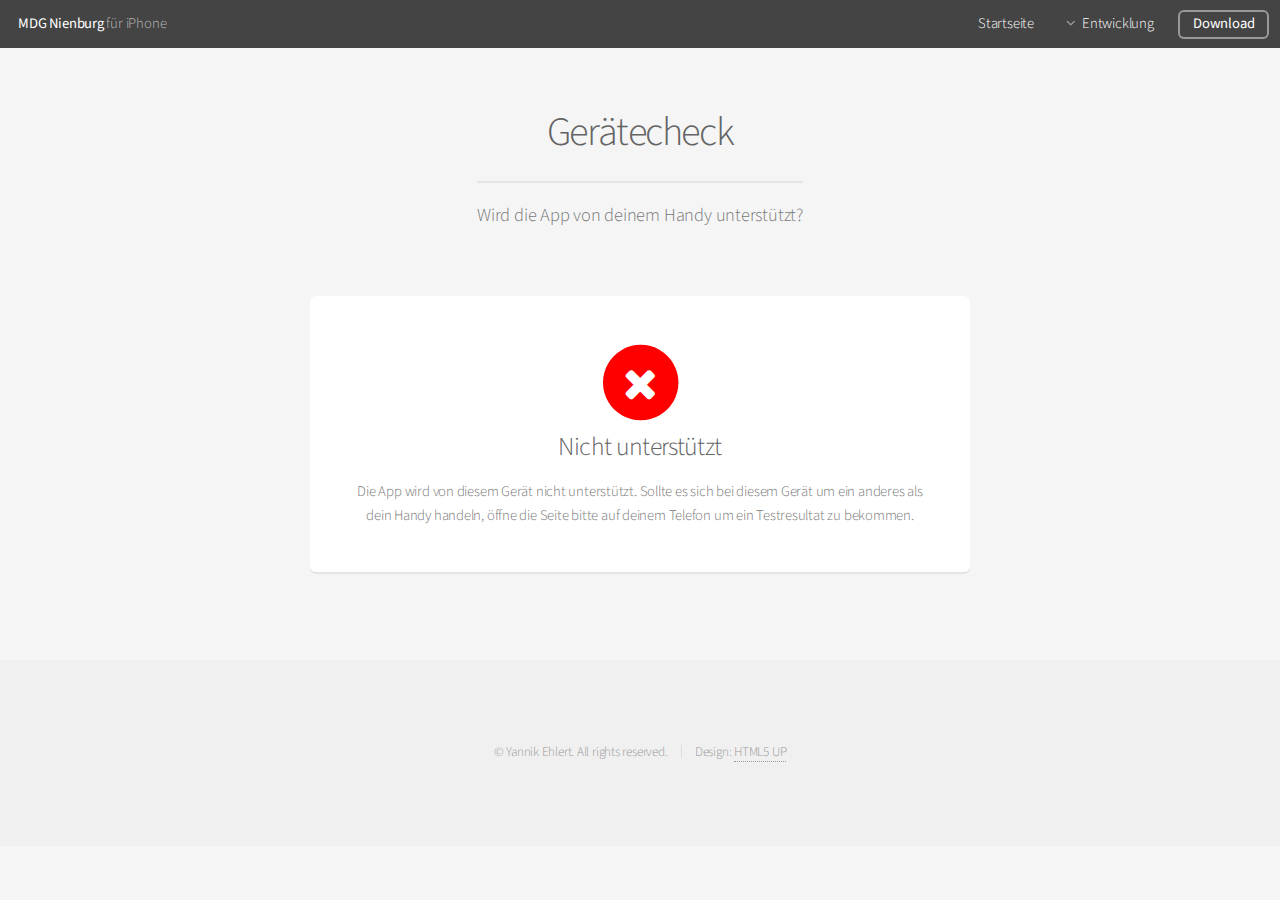
==== check.html @ c3c0ce02 "Some changes - Don't call the app MDG Nienburg for iOS but MDG Nienburg for iPhone - Layout fix on m" ====
<!DOCTYPE HTML>
<!--
	Alpha by HTML5 UP
	html5up.net | @n33co
	Free for personal and commercial use under the CCA 3.0 license (html5up.net/license)
-->
<html>
	<head>
		<title>Gerätecheck - MDG Nienburg iPhone App</title>
		<meta http-equiv="content-type" content="text/html; charset=utf-8" />
		<meta name="description" content="" />
		<meta name="keywords" content="" />
		<!--[if lte IE 8]><script src="css/ie/html5shiv.js"></script><![endif]-->
		<script src="js/jquery.min.js"></script>
		<script src="js/jquery.dropotron.min.js"></script>
		<script src="js/jquery.scrollgress.min.js"></script>
		<script src="js/skel.min.js"></script>
		<script src="js/skel-layers.min.js"></script>
		<script src="js/init.js"></script>
		<script>
		var agent = navigator.userAgent.toLowerCase();
		var validate = {
			Android: function() {
				return /android/i.test(agent);
			},
			iOS7: function() {
				return /(iphone|ipod|ipad).* os 7_/.test(agent);
			},
			iOS8: function() {
				return /(iphone|ipod|ipad).* os 8_/.test(agent);
			},
			iPhone4: function() {
				return window.screen.height == (960 / 2);
			},
			any: function() {
				return (validate.Android() || isMobile.BlackBerry() || validate.iOS() || isMobile.Windows());
			}
		};
		$(function () {
			$('#jsdisabled').hide();
			if (validate.iPhone4() && (validate.iOS7()||validate.iOS8())) {
				$('#iphone4').fadeIn();
			} else if (validate.iOS7()) {
				$('#ios7').fadeIn();
			} else if (validate.Android()) {
				$('#android').fadeIn();
			} else if (validate.iOS8()) {
				$('#supported').fadeIn();
			} else {
				$('#notsupported').fadeIn();
			}
		});
		</script>
		<noscript>
			<style>
			#result {
			    padding: 5px 10px;
			    display: inline-block;
			    -moz-border-radius: 100px;
			    -webkit-border-radius: 100px;
			    border-radius: 100px;
			    background-color: #000000;
			    -moz-box-shadow: 0px 0px 2px #888;
			    -webkit-box-shadow: 0px 0px 2px #888;
			    box-shadow: 0px 0px 2px #888;
			}
			</style>
			<link rel="stylesheet" href="css/skel.css" />
			<link rel="stylesheet" href="css/style.css" />
			<link rel="stylesheet" href="css/style-wide.css" />
		</noscript>
		<!--[if lte IE 8]><link rel="stylesheet" href="css/ie/v8.css" /><![endif]-->
	</head>
	<body>

		<!-- Header -->
			<header id="header">
				<h1><a href="javascript:void(0)">MDG Nienburg</a> für iPhone</h1>
				<nav id="nav">
					<ul>
						<li><a href="index.html">Startseite</a></li>
						<li>
							<a href="" class="icon fa-angle-down">Entwicklung</a>
							<ul>
								<li><a href="team.html">Team</a></li>
								<li><a href="check.html">Gerätecheck</a></li>
								<li><a href="contact.html">Funktionswunsch / Bugs</a></li>
							</ul>
						</li>
						<li><a href="download.html" class="button">Download</a></li>
					</ul>
				</nav>
			</header>

		<!-- Main -->
			<section id="main" class="container small">
				<header>
					<h2>Gerätecheck</h2>
					<p>Wird die App von deinem Handy unterstützt?</p>
				</header>
				<div class="box">
					<div align="center" id="supported" style="display:none;">
						<span class="fa-stack fa-lg fa-3x">
						  <i style="color:green" class="fa fa-circle fa-stack-2x"></i>
						  <i class="fa fa-check fa-stack-1x fa-inverse"></i>
						</span>
						<h3>Dein Gerät wird unterstützt!</h3>
						Einer Installation steht (fast) nichts mehr im Wege. Gucke bald mal wieder vorbei!
					</div>
					<div align="center" id="android" style="display:none;">
						<span class="fa-stack fa-lg fa-3x">
						  <i style="color:orange" class="fa fa-circle fa-stack-2x"></i>
						  <i class="fa fa-check fa-stack-1x fa-inverse"></i>
						</span>
						<h3>Du nutzt ein Android-Gerät</h3>
						Leider ist diese Version für dein Handy nicht verfügbar. Bitte erlaube uns aber, dich <a target="_blank" href="https://play.google.com/store/apps/details?id=de.t03rk3.mdgnienburgapp">auf diese Seite zu verweisen</a>.
					</div>
					<div align="center" id="iphone4" style="display:none;">
						<span class="fa-stack fa-lg fa-3x">
						  <i style="color:orange" class="fa fa-circle fa-stack-2x"></i>
						  <i class="fa fa-check fa-stack-1x fa-inverse"></i>
						</span>
						<h3>Dein Gerät wird eingeschränkt unterstützt</h3>
						Eventuell sind nicht alle Funktionen der App auf deinem Handy verfügbar.
					</div>
					<div align="center" id="ios7" style="display:none;">
						<span class="fa-stack fa-lg fa-3x">
						  <i style="color:orange" class="fa fa-circle fa-stack-2x"></i>
						  <i class="fa fa-check fa-stack-1x fa-inverse"></i>
						</span>
						<h3>Dein Gerät wird eingeschränkt unterstützt</h3>
						Hier und da ist die App wahrscheinlich nicht so stabil. Falls die Möglichkeit besteht, aktualisiere bitte die Software auf deinem Handy.<br><br> Weitere Informationen zu iOS 8 findest du <a target="_blank" href="http://www.apple.com/de/ios/">hier</a>.
					</div>
					<div align="center" id="jsdisabled">
						<span class="fa-stack fa-lg fa-3x">
						  <i style="color:orange" class="fa fa-circle fa-stack-2x"></i>
						  <i class="fa fa-question fa-stack-1x fa-inverse"></i>
						</span>
						<h3>JavaScript deaktiviert</h3>
						Auf deinem Gerät ist JavaScript deaktiviert, welches für diesen Test benötigt wird. Um den Test dennoch durchzuführen, aktiviere es bitte und lade die Seite neu.
					</div>
					<div align="center" id="notsupported" style="display:none;">
						<span class="fa-stack fa-lg fa-3x">
						  <i style="color:red" class="fa fa-circle fa-stack-2x"></i>
						  <i class="fa fa-close fa-stack-1x fa-inverse"></i>
						</span>
						<h3>Nicht unterstützt</h3>
						Die App wird von diesem Gerät nicht unterstützt. Sollte es sich bei diesem Gerät um ein anderes als dein Handy handeln, öffne die Seite bitte auf deinem Telefon um ein Testresultat zu bekommen.
					</div>
				</div>
			</section>
			
		<!-- Footer -->
			<footer id="footer">
				<!--ul class="icons">
					<li><a href="#" class="icon fa-twitter"><span class="label">Twitter</span></a></li>
					<li><a href="#" class="icon fa-facebook"><span class="label">Facebook</span></a></li>
					<li><a href="#" class="icon fa-github"><span class="label">Github</span></a></li>
				</ul-->
				<ul class="copyright">
					<li>&copy; Yannik Ehlert. All rights reserved.</li><li>Design: <a href="http://html5up.net">HTML5 UP</a></li>
				</ul>
			</footer>

	</body
---- css/skel.css ----
/* Resets (http://meyerweb.com/eric/tools/css/reset/ | v2.0 | 20110126 | License: none (public domain)) */

	html,body,div,span,applet,object,iframe,h1,h2,h3,h4,h5,h6,p,blockquote,pre,a,abbr,acronym,address,big,cite,code,del,dfn,em,img,ins,kbd,q,s,samp,small,strike,strong,sub,sup,tt,var,b,u,i,center,dl,dt,dd,ol,ul,li,fieldset,form,label,legend,table,caption,tbody,tfoot,thead,tr,th,td,article,aside,canvas,details,embed,figure,figcaption,footer,header,hgroup,menu,nav,output,ruby,section,summary,time,mark,audio,video{margin:0;padding:0;border:0;font-size:100%;font:inherit;vertical-align:baseline;}article,aside,details,figcaption,figure,footer,header,hgroup,menu,nav,section{display:block;}body{line-height:1;}ol,ul{list-style:none;}blockquote,q{quotes:none;}blockquote:before,blockquote:after,q:before,q:after{content:'';content:none;}table{border-collapse:collapse;border-spacing:0;}body{-webkit-text-size-adjust:none}

/* Box Model */

	*, *:before, *:after {
		-moz-box-sizing: border-box;
		-webkit-box-sizing: border-box;
		box-sizing: border-box;
	}

/* Container */

	body {
		/* min-width: (containers) */
		min-width: 60em;
	}

	.container {
		margin-left: auto;
		margin-right: auto;
		
		/* width: (containers) */
		width: 60em;
	}

	/* Modifiers */
	
		.container.small {
			/* width: (containers) * 0.75; */
			width: 45em;
		}

		.container.big {
			width: 100%;

			/* max-width: (containers) * 1.25; */
			max-width: 75em;

			/* min-width: (containers); */
			min-width: 60em;
		}

/* Grid */

	.\31 2u { width: 100% }
	.\31 1u { width: 91.6666666667% }
	.\31 0u { width: 83.3333333333% }
	.\39 u { width: 75% }
	.\38 u { width: 66.6666666667% }
	.\37 u { width: 58.3333333333% }
	.\36 u { width: 50% }
	.\35 u { width: 41.6666666667% }
	.\34 u { width: 33.3333333333% }
	.\33 u { width: 25% }
	.\32 u { width: 16.6666666667% }
	.\31 u { width: 8.3333333333% }
	.\-11u { margin-left: 91.6666666667% }
	.\-10u { margin-left: 83.3333333333% }
	.\-9u { margin-left: 75% }
	.\-8u { margin-left: 66.6666666667% }
	.\-7u { margin-left: 58.3333333333% }
	.\-6u { margin-left: 50% }
	.\-5u { margin-left: 41.6666666667% }
	.\-4u { margin-left: 33.3333333333% }
	.\-3u { margin-left: 25% }
	.\-2u { margin-left: 16.6666666667% }
	.\-1u { margin-left: 8.3333333333% }

	/* Rows */

		.row > * {
			float: left;
		}

		.row:after {
			content: '';
			display: block;
			clear: both;
			height: 0;
		}

		.row:first-child > * {
			padding-top: 0 !important;
		}

		/* Normal */

			.row > * {
				/* padding-left: (gutters.vertical) */
				padding-left: 2em;
			}

			.row + .row > * {
				/* padding: (gutters.horizontal) 0 0 (gutters.vertical) */
				padding: 0 0 0 2em;
			}

			.row {
				/* margin-left: -(gutters.vertical) */
				margin-left: -2em;
			}

			.row + .row.uniform > * {
				/* padding: (gutters.vertical) 0 0 (gutters.vertical) */
				padding: 0 0 0 2em;
			}

		/* Flush */

			.row.flush > * {
				padding-left: 0;
			}

			.row + .row.flush > * {
				padding: 0;
			}

			.row.flush {
				margin-left: 0;
			}

			.row + .row.uniform.flush > * {
				padding: 0;
			}

		/* Quarter */

			.row.quarter > * {
				/* padding-left: (gutters.vertical * 0.25) */
				padding-left: 0.5em;
			}

			.row + .row.quarter > * {
				/* padding: (gutters.horizontal * 0.25) 0 0 (gutters.vertical * 0.25) */
				padding: 0 0 0 0.5em;
			}

			.row.quarter {
				/* margin-left: -(gutters.vertical * 0.25) */
				margin-left: -0.5em;
			}

			.row + .row.uniform.quarter > * {
				/* padding: (gutters.vertical * 0.25) 0 0 (gutters.vertical * 0.25) */
				padding: 0 0 0 0.5em;
			}

		/* Half */

			.row.half > * {
				/* padding-left: (gutters.vertical * 0.5) */
				padding-left: 1em;
			}

			.row + .row.half > * {
				/* padding: (gutters.horizontal * 0.5) 0 0 (gutters.vertical * 0.5) */
				padding: 0 0 0 1em;
			}

			.row.half {
				/* margin-left: -(gutters.vertical * 0.5) */
				margin-left: -1em;
			}

			.row + .row.uniform.half > * {
				/* padding: (gutters.vertical * 0.5) 0 0 (gutters.vertical * 0.5) */
				padding: 0 0 0 1em;
			}

		/* One and (a) Half */

			.row.oneandhalf > * {
				/* padding-left: (gutters.vertical * 1.5) */
				padding-left: 3em;
			}

			.row + .row.oneandhalf > * {
				/* padding: (gutters.horizontal * 1.5) 0 0 (gutters.vertical * 1.5) */
				padding: 0 0 0 3em;
			}

			.row.oneandhalf {
				/* margin-left: -(gutters.vertical * 1.5) */
				margin-left: -3em;
			}

			.row + .row.uniform.oneandhalf > * {
				/* padding: (gutters.vertical * 1.5) 0 0 (gutters.vertical * 1.5) */
				padding: 0 0 0 3em;
			}

		/* Double */

			.row.double > * {
				/* padding-left: (gutters.vertical * 2) */
				padding-left: 4em;
			}

			.row + .row.double > * {
				/* padding: (gutters.horizontal * 2) 0 0 (gutters.vertical * 2) */
				padding: 0 0 0 4em;
			}

			.row.double {
				/* margin-left: -(gutters.vertical * 2) */
				margin-left: -4em;
			}

			.row + .row.uniform.double > * {
				/* padding: (gutters.vertical * 2) 0 0 (gutters.vertical * 2) */
				padding: 0 0 0 4em;
			}
---- css/style.css ----
@import url(font-awesome.min.css);
@import url("https://fonts.googleapis.com/css?family=Source+Sans+Pro:300,400,300italic,400italic");

/*
	Alpha by HTML5 UP
	html5up.net | @n33co
	Free for personal and commercial use under the CCA 3.0 license (html5up.net/license)
*/

/* Basic */

	body {
		background: #f5f5f5;
	}

	body, input, select, textarea {
		color: #777;
		font-family: "Source Sans Pro", sans-serif;
		font-size: 16pt;
		font-weight: 300;
		line-height: 1.65em;
		letter-spacing: -0.015em;
	}

	a {
		-moz-transition: color 0.2s ease-in-out, border-bottom-color 0.2s ease-in-out;
		-webkit-transition: color 0.2s ease-in-out, border-bottom-color 0.2s ease-in-out;
		-o-transition: color 0.2s ease-in-out, border-bottom-color 0.2s ease-in-out;
		-ms-transition: color 0.2s ease-in-out, border-bottom-color 0.2s ease-in-out;
		transition: color 0.2s ease-in-out, border-bottom-color 0.2s ease-in-out;
		border-bottom: dotted 1px;
		color: #e89980;
		text-decoration: none;
	}

		a:hover {
			border-bottom-color: transparent;
		}

	strong, b {
		color: #646464;
		font-weight: 400;
	}

	em, i {
		font-style: italic;
	}

	p {
		margin: 0 0 2em 0;
	}

	h1, h2, h3, h4, h5, h6 {
		color: #646464;
		font-weight: 300;
		line-height: 1em;
		margin: 0 0 0.5em 0;
	}

		h1 a, h2 a, h3 a, h4 a, h5 a, h6 a {
			color: inherit;
			text-decoration: none;
		}

	h2 {
		font-size: 2.25em;
		line-height: 1.5em;
		letter-spacing: -0.035em;
	}

	h3 {
		font-size: 1.75em;
		line-height: 1.5em;
		letter-spacing: -0.025em;
	}

	h4 {
		font-size: 1.1em;
		line-height: 1.5em;
		letter-spacing: 0;
	}

	h5 {
		font-size: 0.9em;
		line-height: 1.5em;
		letter-spacing: 0;
	}

	h6 {
		font-size: 0.7em;
		line-height: 1.5em;
		letter-spacing: 0;
	}

	sub {
		font-size: 0.8em;
		position: relative;
		top: 0.5em;
	}

	sup {
		font-size: 0.8em;
		position: relative;
		top: -0.5em;
	}

	hr {
		border: 0;
		border-bottom: solid 2px #e5e5e5;
		margin: 2em 0;
	}

		hr.major {
			margin: 3em 0;
		}

	blockquote {
		border-left: solid 4px #e5e5e5;
		font-style: italic;
		margin: 0 0 2em 0;
		padding: 0.5em 0 0.5em 2em;
	}

	pre {
		-webkit-overflow-scrolling: touch;
		background: #f8f8f8;
		border-radius: 6px;
		border: solid 1px #e5e5e5;
		font-family: monospace;
		font-size: 0.9em;
		line-height: 1.75em;
		margin: 0 0 2em 0;
		overflow-x: auto;
		padding: 1em 1.5em;
	}

	code {
		background: #f8f8f8;
		border-radius: 6px;
		border: solid 1px #e5e5e5;
		font-family: monospace;
		font-size: 0.9em;
		margin: 0 0.25em;
		padding: 0.25em 0.65em;
	}

	.align-left {
		text-align: left;
	}

	.align-center {
		text-align: center;
	}

	.align-right {
		text-align: right;
	}

/* Section/Article */

	section.special, article.special {
		text-align: center;
	}

	header p {
		color: #999;
		position: relative;
		margin: 0 0 1.5em 0;
		font-style: italic;
	}

	header h2 + p {
		font-size: 1.25em;
		margin-top: -1em;
		line-height: 1.5em;
	}

	header h3 + p {
		font-size: 1.1em;
		margin-top: -0.85em;
		line-height: 1.5em;
	}

	header h4 + p,
	header h5 + p,
	header h6 + p {
		font-size: 0.8em;
		margin-top: -0.5em;
		line-height: 1.5em;
	}

	header.major {
		padding: 1em 0;
		text-align: center;
	}

		header.major h2 {
			margin: 0;
		}

		header.major p {
			display: inline-block;
			border-top: solid 2px #e5e5e5;
			color: #777;
			margin: 1.5em 0 0 0;
			padding: 1.5em 0 0 0;
			font-style: normal;
		}

/* Form */

	form {
		margin: 0 0 2em 0;
	}

	label {
		color: #646464;
		display: block;
		font-size: 0.9em;
		font-weight: 300;
		margin: 0 0 1em 0;
	}

	input[type="text"],
	input[type="password"],
	input[type="email"],
	select,
	textarea {
		-moz-appearance: none;
		-webkit-appearance: none;
		-o-appearance: none;
		-ms-appearance: none;
		appearance: none;
		background: #f8f8f8;
		border-radius: 6px;
		border: solid 1px #e5e5e5;
		color: inherit;
		display: block;
		outline: 0;
		padding: 0 1em;
		text-decoration: none;
		width: 100%;
	}

		input[type="text"]:invalid,
		input[type="password"]:invalid,
		input[type="email"]:invalid,
		select:invalid,
		textarea:invalid {
			box-shadow: none;
		}

		input[type="text"]:focus,
		input[type="password"]:focus,
		input[type="email"]:focus,
		select:focus,
		textarea:focus {
			border-color: #e89980;
			box-shadow: 0 0 0 2px #e89980;
		}

	.select-wrapper {
		text-decoration: none;
		display: block;
		position: relative;
	}

		.select-wrapper:before {
			-moz-osx-font-smoothing: grayscale;
			-webkit-font-smoothing: antialiased;
			font-family: FontAwesome;
			font-style: normal;
			font-weight: normal;
			text-transform: none !important;
		}

		.select-wrapper:before {
			color: #e5e5e5;
			content: '\f078';
			display: block;
			height: 3em;
			line-height: 3em;
			pointer-events: none;
			position: absolute;
			right: 0;
			text-align: center;
			top: 0;
			width: 3em;
		}

		.select-wrapper select::-ms-expand {
			display: none;
		}

	input[type="text"],
	input[type="password"],
	input[type="email"],
	select {
		height: 3em;
	}

	textarea {
		padding: 0.75em 1em;
	}

	input[type="checkbox"],
	input[type="radio"] {
		-moz-appearance: none;
		-webkit-appearance: none;
		-o-appearance: none;
		-ms-appearance: none;
		appearance: none;
		display: block;
		float: left;
		margin-right: -2em;
		opacity: 0;
		width: 1em;
		z-index: -1;
	}

		input[type="checkbox"] + label,
		input[type="radio"] + label {
			text-decoration: none;
			color: #777;
			cursor: pointer;
			display: inline-block;
			font-size: 1em;
			font-weight: 300;
			padding-left: 2.55em;
			padding-right: 0.75em;
			position: relative;
		}

			input[type="checkbox"] + label:before,
			input[type="radio"] + label:before {
				-moz-osx-font-smoothing: grayscale;
				-webkit-font-smoothing: antialiased;
				font-family: FontAwesome;
				font-style: normal;
				font-weight: normal;
				text-transform: none !important;
			}

			input[type="checkbox"] + label:before,
			input[type="radio"] + label:before {
				background: #f8f8f8;
				border-radius: 6px;
				border: solid 1px #e5e5e5;
				content: '';
				display: inline-block;
				height: 1.8em;
				left: 0;
				line-height: 1.725em;
				position: absolute;
				text-align: center;
				top: 0;
				width: 1.8em;
			}

		input[type="checkbox"]:checked + label:before,
		input[type="radio"]:checked + label:before {
			background: #666;
			border-color: #666;
			color: #ffffff;
			content: '\f00c';
		}

		input[type="checkbox"]:focus + label:before,
		input[type="radio"]:focus + label:before {
			border-color: #e89980;
			box-shadow: 0 0 0 1px #e89980;
		}

	input[type="checkbox"] + label:before {
		border-radius: 6px;
	}

	input[type="radio"] + label:before {
		border-radius: 100%;
	}

	::-webkit-input-placeholder {
		color: #999 !important;
		opacity: 1.0;
	}

	:-moz-placeholder {
		color: #999 !important;
		opacity: 1.0;
	}

	::-moz-placeholder {
		color: #999 !important;
		opacity: 1.0;
	}

	:-ms-input-placeholder {
		color: #999 !important;
		opacity: 1.0;
	}

	.formerize-placeholder {
		color: #999 !important;
		opacity: 1.0;
	}

/* Box */

	.box {
		background: #fff;
		border-radius: 6px;
		box-shadow: 0 2px 0 0 #e5e5e5;
		margin: 0 0 2em 0;
		padding: 3em;
	}

		.box > :last-child {
			margin-bottom: 0;
		}

		.box.alt {
			background: none !important;
			border-radius: 0 !important;
			box-shadow: none !important;
			margin: 0 0 2em 0;
			padding: 0 !important;
		}

		.box.features .features-row {
			border-top: solid 2px #e5e5e5;
			position: relative;
		}

			.box.features .features-row:after {
				clear: both;
				content: '';
				display: block;
			}

			.box.features .features-row section {
				float: left;
				padding: 3em;
				width: 50%;
			}

				.box.features .features-row section :last-child {
					margin-bottom: 0;
				}

				.box.features .features-row section:nth-child(2n) {
					padding-right: 0;
				}

					.box.features .features-row section:nth-child(2n):before {
						background: #e5e5e5;
						content: '';
						display: block;
						height: 100%;
						margin-left: -3em;
						position: absolute;
						top: 0;
						width: 2px;
					}

				.box.features .features-row section:nth-child(2n-1) {
					padding-left: 0;
				}

			.box.features .features-row:first-child {
				border-top: 0;
			}

				.box.features .features-row:first-child section {
					padding-top: 0;
				}

			.box.features .features-row:last-child {
				padding-bottom: 0;
			}

				.box.features .features-row:last-child section {
					padding-bottom: 0;
				}

		.box.special {
			text-align: center;
		}

		.box .image.featured {
			border-radius: 0;
			display: block;
			margin: 3em 0 3em -3em;
			position: relative;
			width: calc(100% + 6em);
		}

			.box .image.featured img {
				border-radius: 0;
				display: block;
				width: 100%;
			}

			.box .image.featured:first-child {
				border-radius: 6px 6px 0 0;
				margin-bottom: 3em;
				margin-top: -3em;
			}

				.box .image.featured:first-child img {
					border-radius: 6px 6px 0 0;
				}

			.box .image.featured:last-child {
				border-radius: 0 0 6px 6px;
				margin-bottom: -3em;
				margin-top: 3em;
			}

				.box .image.featured:last-child img {
					border-radius: 0 0 6px 6px;
				}

/* Icon */

	.icon {
		text-decoration: none;
		border-bottom: none;
		position: relative;
	}

		.icon:before {
			-moz-osx-font-smoothing: grayscale;
			-webkit-font-smoothing: antialiased;
			font-family: FontAwesome;
			font-style: normal;
			font-weight: normal;
			text-transform: none !important;
		}

		.icon > .label {
			display: none;
		}

		.icon.major {
			background: #666;
			border-radius: 100%;
			color: #ffffff;
			cursor: default;
			display: inline-block;
			height: 5.5em;
			line-height: 5.5em;
			margin: 0 0 2em 0;
			width: 5.5em;
		}

			.icon.major:before {
				font-size: 2.5em;
			}

			.icon.major.accent1 {
				background: #666;
				color: #ffffff;
			}

			.icon.major.accent2 {
				background: #e89980;
				color: #ffffff;
			}

			.icon.major.accent3 {
				background: #7fcdb8;
				color: #ffffff;
			}

			.icon.major.accent4 {
				background: #90b0ba;
				color: #ffffff;
			}

			.icon.major.accent5 {
				background: #e5cb95;
				color: #ffffff;
			}

/* Image */

	.image {
		border-radius: 6px;
		border: 0;
		display: inline-block;
		position: relative;
	}

		.image img {
			border-radius: 6px;
			display: block;
		}

		.image.left {
			float: left;
			padding: 0 1.5em 1em 0;
			top: 0.25em;
		}

		.image.right {
			float: right;
			padding: 0 0 1em 1.5em;
			top: 0.25em;
		}

		.image.fit {
			display: block;
			margin: 0 0 2em 0;
			width: 100%;
		}

			.image.fit img {
				display: block;
				width: 100%;
			}

/* List */

	ol {
		list-style: decimal;
		margin: 0 0 2em 0;
		padding-left: 1.25em;
	}

		ol li {
			padding-left: 0.25em;
		}

	ul {
		list-style: disc;
		margin: 0 0 2em 0;
		padding-left: 1em;
	}

		ul li {
			padding-left: 0.5em;
		}

		ul.alt {
			list-style: none;
			padding-left: 0;
		}

			ul.alt li {
				border-top: solid 1px #e5e5e5;
				padding: 0.5em 0;
			}

				ul.alt li:first-child {
					border-top: 0;
					padding-top: 0;
				}

		ul.icons {
			cursor: default;
			list-style: none;
			padding-left: 0;
		}

			ul.icons li {
				display: inline-block;
				padding: 0 1.25em 0 0;
			}

				ul.icons li:last-child {
					padding-right: 0;
				}

				ul.icons li .icon {
					color: inherit;
				}

					ul.icons li .icon:before {
						font-size: 1.75em;
					}

		ul.actions {
			cursor: default;
			list-style: none;
			padding-left: 0;
		}

			ul.actions li {
				display: inline-block;
				padding: 0 1em 0 0;
				vertical-align: middle;
			}

				ul.actions li:last-child {
					padding-right: 0;
				}

			ul.actions.small li {
				padding: 0 0.5em 0 0;
			}

			ul.actions.vertical li {
				display: block;
				padding: 1em 0 0 0;
			}

				ul.actions.vertical li:first-child {
					padding-top: 0;
				}

				ul.actions.vertical li > * {
					margin-bottom: 0;
				}

			ul.actions.vertical.small li {
				padding: 0.5em 0 0 0;
			}

				ul.actions.vertical.small li:first-child {
					padding-top: 0;
				}

			ul.actions.fit {
				display: table;
				margin-left: -1em;
				padding: 0;
				table-layout: fixed;
				width: calc(100% + 1em);
			}

				ul.actions.fit li {
					display: table-cell;
					padding: 0 0 0 1em;
				}

					ul.actions.fit li > * {
						margin-bottom: 0;
					}

				ul.actions.fit.small {
					margin-left: -0.5em;
					width: calc(100% + 0.5em);
				}

					ul.actions.fit.small li {
						padding: 0 0 0 0.5em;
					}

	dl {
		margin: 0 0 2em 0;
	}

/* Table */

	.table-wrapper {
		-webkit-overflow-scrolling: touch;
		overflow-x: auto;
	}

	table {
		margin: 0 0 2em 0;
		width: 100%;
	}

		table tbody tr {
			border: solid 1px #e5e5e5;
			border-left: 0;
			border-right: 0;
		}

			table tbody tr:nth-child(2n + 1) {
				background-color: #f8f8f8;
			}

		table td {
			padding: 0.75em 0.75em;
		}

		table th {
			color: #646464;
			font-size: 0.9em;
			font-weight: 300;
			padding: 0 0.75em 0.75em 0.75em;
			text-align: left;
		}

		table thead {
			border-bottom: solid 2px #e5e5e5;
		}

		table tfoot {
			border-top: solid 2px #e5e5e5;
		}

		table.alt {
			border-collapse: separate;
		}

			table.alt tbody tr td {
				border: solid 1px #e5e5e5;
				border-left-width: 0;
				border-top-width: 0;
			}

				table.alt tbody tr td:first-child {
					border-left-width: 1px;
				}

			table.alt tbody tr:first-child td {
				border-top-width: 1px;
			}

			table.alt thead {
				border-bottom: 0;
			}

			table.alt tfoot {
				border-top: 0;
			}

/* Button */

	input[type="submit"],
	input[type="reset"],
	input[type="button"],
	.button {
		-moz-appearance: none;
		-webkit-appearance: none;
		-o-appearance: none;
		-ms-appearance: none;
		appearance: none;
		-moz-transition: background-color 0.2s ease-in-out, color 0.2s ease-in-out;
		-webkit-transition: background-color 0.2s ease-in-out, color 0.2s ease-in-out;
		-o-transition: background-color 0.2s ease-in-out, color 0.2s ease-in-out;
		-ms-transition: background-color 0.2s ease-in-out, color 0.2s ease-in-out;
		transition: background-color 0.2s ease-in-out, color 0.2s ease-in-out;
		background-color: #666;
		border-radius: 6px;
		border: 0;
		color: #ffffff;
		cursor: pointer;
		display: inline-block;
		font-weight: 400;
		height: 3em;
		line-height: 3em;
		padding: 0 2em;
		text-align: center;
		text-decoration: none;
		white-space: nowrap;
	}

		input[type="submit"]:hover,
		input[type="reset"]:hover,
		input[type="button"]:hover,
		.button:hover {
			background-color: #737373;
		}

		input[type="submit"]:active,
		input[type="reset"]:active,
		input[type="button"]:active,
		.button:active {
			background-color: #595959;
		}

		input[type="submit"].icon,
		input[type="reset"].icon,
		input[type="button"].icon,
		.button.icon {
			padding-left: 1.35em;
		}

			input[type="submit"].icon:before,
			input[type="reset"].icon:before,
			input[type="button"].icon:before,
			.button.icon:before {
				margin-right: 0.5em;
			}

		input[type="submit"].fit,
		input[type="reset"].fit,
		input[type="button"].fit,
		.button.fit {
			display: block;
			margin: 0 0 1em 0;
			width: 100%;
		}

		input[type="submit"].small,
		input[type="reset"].small,
		input[type="button"].small,
		.button.small {
			font-size: 0.8em;
			height: 2.7em;
			line-height: 2.7em;
		}

		input[type="submit"].big,
		input[type="reset"].big,
		input[type="button"].big,
		.button.big {
			font-size: 1.25em;
			height: 2.7em;
			line-height: 2.7em;
		}

		input[type="submit"].alt,
		input[type="reset"].alt,
		input[type="button"].alt,
		.button.alt {
			background-color: transparent;
			box-shadow: inset 0 0 0 2px #e5e5e5;
			color: #777;
		}

			input[type="submit"].alt:hover,
			input[type="reset"].alt:hover,
			input[type="button"].alt:hover,
			.button.alt:hover {
				background-color: #f8f8f8;
			}

			input[type="submit"].alt:active,
			input[type="reset"].alt:active,
			input[type="button"].alt:active,
			.button.alt:active {
				background-color: #f0f0f0;
			}

			input[type="submit"].alt.icon:before,
			input[type="reset"].alt.icon:before,
			input[type="button"].alt.icon:before,
			.button.alt.icon:before {
				color: #999;
			}

		input[type="submit"].special,
		input[type="reset"].special,
		input[type="button"].special,
		.button.special {
			background-color: #e89980;
			color: #ffffff !important;
		}

			input[type="submit"].special:hover,
			input[type="reset"].special:hover,
			input[type="button"].special:hover,
			.button.special:hover {
				background-color: #ecaa96;
			}

			input[type="submit"].special:active,
			input[type="reset"].special:active,
			input[type="button"].special:active,
			.button.special:active {
				background-color: #e4886a;
			}

		input[type="submit"].disabled, input[type="submit"]:disabled,
		input[type="reset"].disabled,
		input[type="reset"]:disabled,
		input[type="button"].disabled,
		input[type="button"]:disabled,
		.button.disabled,
		.button:disabled {
			background-color: #777 !important;
			box-shadow: inset 0 -0.15em 0 0 rgba(0, 0, 0, 0.15);
			color: #f5f5f5 !important;
			cursor: default;
			opacity: 0.25;
		}

/* Header */

	#skel-layers-wrapper {
		padding-top: 3em;
	}

	body.landing #skel-layers-wrapper {
		padding-top: 0;
	}
	@-moz-keyframes reveal-header { 0% { top: -5em; } 100% { top: 0; } }
	@-webkit-keyframes reveal-header { 0% { top: -5em; } 100% { top: 0; } }
	@-o-keyframes reveal-header { 0% { top: -5em; } 100% { top: 0; } }
	@-ms-keyframes reveal-header { 0% { top: -5em; } 100% { top: 0; } }
	@keyframes reveal-header { 0% { top: -5em; } 100% { top: 0; } }

	#header {
		background: #444;
		color: #bbb;
		cursor: default;
		height: 3.25em;
		left: 0;
		line-height: 3.25em;
		position: fixed;
		top: 0;
		width: 100%;
		z-index: 10000;
	}

		#header h1 {
			color: inherit;
			height: inherit;
			left: 1.25em;
			line-height: inherit;
			margin: 0;
			padding: 0;
			position: absolute;
			top: 0;
		}

			#header h1 a {
				color: #fff;
				font-weight: 400;
				border: 0;
			}

		#header nav {
			height: inherit;
			line-height: inherit;
			position: absolute;
			right: 0.75em;
			top: 0;
			vertical-align: middle;
		}

			#header nav > ul {
				list-style: none;
				margin: 0;
				padding-left: 0;
			}

				#header nav > ul > li {
					display: inline-block;
					padding-left: 0;
				}

					#header nav > ul > li > ul {
						display: none;
					}

					#header nav > ul > li a {
						display: inline-block;
						height: 2em;
						line-height: 1.95em;
						padding: 0 1em;
						border-radius: 6px;
					}

					#header nav > ul > li a:not(.button) {
						color: #fff;
						display: inline-block;
						text-decoration: none;
						border: 0;
					}

						#header nav > ul > li a:not(.button).icon:before {
							color: #999;
							margin-right: 0.5em;
						}

					#header nav > ul > li:first-child {
						margin-left: 0;
					}

					#header nav > ul > li.active a:not(.button) {
						background-color: rgba(153, 153, 153, 0.25);
					}

					#header nav > ul > li .button {
						margin: 0 0 0 0.5em;
						position: relative;
					}

		#header input[type="submit"],
		#header input[type="reset"],
		#header input[type="button"],
		#header .button {
			background-color: transparent;
			box-shadow: inset 0 0 0 2px #999;
			color: #fff;
		}

			#header input[type="submit"]:hover,
			#header input[type="reset"]:hover,
			#header input[type="button"]:hover,
			#header .button:hover {
				background-color: rgba(153, 153, 153, 0.25);
			}

			#header input[type="submit"]:active,
			#header input[type="reset"]:active,
			#header input[type="button"]:active,
			#header .button:active {
				background-color: rgba(153, 153, 153, 0.5);
			}

		#header .container {
			position: relative;
		}

			#header .container h1 {
				left: 0;
			}

			#header .container nav {
				right: 0;
			}

		#header.reveal {
			-moz-animation: reveal-header 0.5s;
			-webkit-animation: reveal-header 0.5s;
			-o-animation: reveal-header 0.5s;
			-ms-animation: reveal-header 0.5s;
			animation: reveal-header 0.5s;
		}

		#header.alt {
			-moz-animation: none;
			-webkit-animation: none;
			-o-animation: none;
			-ms-animation: none;
			animation: none;
			background: none;
			color: rgba(255, 255, 255, 0.75);
			position: absolute;
		}

			#header.alt nav > ul > li a:not(.button).icon:before {
				color: rgba(255, 255, 255, 0.75);
			}

			#header.alt nav > ul > li.active a:not(.button) {
				background-color: rgba(255, 255, 255, 0.2);
			}

			#header.alt input[type="submit"],
			#header.alt input[type="reset"],
			#header.alt input[type="button"],
			#header.alt .button {
				box-shadow: inset 0 0 0 2px rgba(255, 255, 255, 0.5);
			}

				#header.alt input[type="submit"]:hover,
				#header.alt input[type="reset"]:hover,
				#header.alt input[type="button"]:hover,
				#header.alt .button:hover {
					background-color: rgba(255, 255, 255, 0.1);
				}

				#header.alt input[type="submit"]:active,
				#header.alt input[type="reset"]:active,
				#header.alt input[type="button"]:active,
				#header.alt .button:active {
					background-color: rgba(255, 255, 255, 0.2);
				}

	.dropotron {
		background: #fff;
		border-radius: 6px;
		box-shadow: 0 2px 0 0 rgba(0, 0, 0, 0.065), inset 0 -1px 0 0 #fff, inset 0 0 0 1px rgba(229, 229, 229, 0.5);
		list-style: none;
		margin: calc(-0.5em + 1px) 0 0 1px;
		padding: 0.5em 0;
		width: 11em;
	}

		.dropotron li {
			padding: 0;
		}

			.dropotron li a, .dropotron li span {
				-moz-transition: none;
				-webkit-transition: none;
				-o-transition: none;
				-ms-transition: none;
				transition: none;
				border: 0;
				border-top: solid 1px #f2f2f2;
				color: inherit;
				display: block;
				padding: 0.15em 1em;
			}

			.dropotron li:first-child > a, .dropotron li:first-child > span {
				border-top: 0;
			}

			.dropotron li.active > a, .dropotron li.active > span, .dropotron li:hover > a, .dropotron li:hover > span {
				background: #e89980;
				color: #ffffff;
			}

		.dropotron.level-0 {
			font-size: 0.9em;
			margin: 1em 0 0 0;
		}

			.dropotron.level-0:before {
				-moz-transform: rotate(45deg);
				-webkit-transform: rotate(45deg);
				-o-transform: rotate(45deg);
				-ms-transform: rotate(45deg);
				transform: rotate(45deg);
				background: #fff;
				border: solid 1px rgba(229, 229, 229, 0.5);
				border-bottom: 0;
				border-right: 0;
				box-shadow: -0.25em -0.125em 0.125em 0 rgba(0, 0, 0, 0.015);
				content: '';
				display: block;
				height: 0.75em;
				position: absolute;
				right: 1.25em;
				top: -0.375em;
				width: 0.75em;
				z-index: 0;
			}

/* Banner */

	#banner {
		background-attachment: scroll,							fixed;
		background-color: #666;
		background-image: url("images/overlay.png"), url("../images/banner.jpg");
		background-position: top left,						center center;
		background-repeat: repeat,							no-repeat;
		background-size: auto,							cover;
		color: #fff;
		padding: 12em 0 20em 0;
		text-align: center;
	}

		#banner :last-child {
			margin-bottom: 0;
		}

		#banner h2, #banner h3, #banner h4, #banner h5, #banner h6 {
			color: #fff;
		}

		#banner h2 {
			font-size: 3.5em;
			line-height: 1em;
			margin: 0 0 0.5em 0;
			padding: 0;
		}

		#banner p {
			font-size: 1.25em;
			margin-bottom: 1.75em;
		}

		#banner input[type="submit"],
		#banner input[type="reset"],
		#banner input[type="button"],
		#banner .button {
			background-color: transparent;
			box-shadow: inset 0 0 0 2px rgba(255, 255, 255, 0.5);
			color: #fff;
			min-width: 12em;
		}

			#banner input[type="submit"]:hover,
			#banner input[type="reset"]:hover,
			#banner input[type="button"]:hover,
			#banner .button:hover {
				background-color: rgba(255, 255, 255, 0.1);
			}

			#banner input[type="submit"]:active,
			#banner input[type="reset"]:active,
			#banner input[type="button"]:active,
			#banner .button:active {
				background-color: rgba(255, 255, 255, 0.2);
			}

			#banner input[type="submit"].special,
			#banner input[type="reset"].special,
			#banner input[type="button"].special,
			#banner .button.special {
				background: #fff;
				color: #666 !important;
			}

/* Main */

	#main {
		padding: 4em 0;
	}

		#main > header {
			text-align: center;
			margin: 0 0 3em 0;
		}

			#main > header h2 {
				font-size: 2.75em;
				margin: 0;
			}

			#main > header p {
				border-top: solid 2px #e5e5e5;
				color: #777;
				display: inline-block;
				font-style: normal;
				margin: 1em 0 0 0;
				padding: 1em 0 1.25em 0;
			}

	body.landing #main {
		margin-top: -14em;
	}

/* Footer */

	#footer {
		background: #f0f0f0;
		padding: 4em 0 6em 0;
		text-align: center;
	}

		#footer .icons a {
			-moz-transition: opacity 0.2s ease-in-out;
			-webkit-transition: opacity 0.2s ease-in-out;
			-o-transition: opacity 0.2s ease-in-out;
			-ms-transition: opacity 0.2s ease-in-out;
			transition: opacity 0.2s ease-in-out;
			opacity: 0.35;
		}

			#footer .icons a:hover {
				opacity: 0.75;
			}

		#footer .copyright {
			color: #999;
			font-size: 0.9em;
			line-height: 1em;
			margin: 2em 0 0 0;
			padding: 0;
			text-align: center;
		}

			#footer .copyright a {
				color: inherit;
			}

			#footer .copyright li {
				border-left: solid 1px #dddddd;
				display: inline-block;
				list-style: none;
				margin-left: 1em;
				padding-left: 1em;
			}

				#footer .copyright li:first-child {
					border-left: 0;
					margin-left: 0;
					padding-left: 0;
				}

/* CTA */

	#cta {
		background: #ff3d00;
		color: #f9e5df;
		padding: 2.5em 0 2em 0;
		text-align: center;
	}

		#cta h2, #cta h3, #cta h4, #cta h5, #cta h6 {
			color: inherit;
		}

		#cta form {
			margin: 0 auto;
			max-width: 100%;
			width: 25em;
		}

		#cta input[type="submit"],
		#cta input[type="reset"],
		#cta input[type="button"],
		#cta .button {
			box-shadow: none;
			background: #fff;
			color: #e89980;
		}

		#cta input[type="text"],
		#cta input[type="password"],
		#cta input[type="email"],
		#cta select,
		#cta textarea {
			color: #ffffff;
			background: rgba(255, 255, 255, 0.15);
			border: 0;
		}

			#cta input[type="text"]:focus,
			#cta input[type="password"]:focus,
			#cta input[type="email"]:focus,
			#cta select:focus,
			#cta textarea:focus {
				box-shadow: inset 0 0 0 2px #fff;
			}

		#cta ::-webkit-input-placeholder {
			color: rgba(255, 255, 255, 0.75) !important;
		}

		#cta :-moz-placeholder {
			color: rgba(255, 255, 255, 0.75) !important;
		}

		#cta ::-moz-placeholder {
			color: rgba(255, 255, 255, 0.75) !important;
		}

		#cta :-ms-input-placeholder {
			color: rgba(255, 255, 255, 0.75) !important;
		}

		#cta .formerize-placeholder {
			color: rgba(255, 255, 255, 0.75) !important;
		}
---- css/style-wide.css ----
/*
	Alpha by HTML5 UP
	html5up.net | @n33co
	Free for personal and commercial use under the CCA 3.0 license (html5up.net/license)
*/

/* Basic */

	body, input, select, textarea {
		font-size: 13pt;
	}

/* Banner */

	#banner {
		padding: 10em 0 18em 0;
	}
---- css/ie/v8.css ----
/*
	Alpha by HTML5 UP
	html5up.net | @n33co
	Free for personal and commercial use under the CCA 3.0 license (html5up.net/license)
*/

/* Basic */

	pre, code {
		position: relative;
		-ms-behavior: url("css/ie/PIE.htc");
	}

/* Form */

	input[type="text"],
	input[type="password"],
	input[type="email"],
	select,
	textarea {
		position: relative;
		-ms-behavior: url("css/ie/PIE.htc");
		line-height: 3em;
	}

	input[type="checkbox"],
	input[type="radio"] {
		opacity: 1;
		z-index: auto;
	}

		input[type="checkbox"] + label:before,
		input[type="radio"] + label:before {
			display: none;
		}

/* Button */

	input[type="submit"],
	input[type="reset"],
	input[type="button"],
	.button {
		position: relative;
		-ms-behavior: url("css/ie/PIE.htc");
	}

		input[type="submit"].alt,
		input[type="reset"].alt,
		input[type="button"].alt,
		.button.alt {
			border: solid 2px #e5e5e5;
		}

/* Box */

	.box {
		position: relative;
		-ms-behavior: url("css/ie/PIE.htc");
	}

		.box .image.featured {
			margin: 2em 0;
			width: 100%;
		}

/* Icon */

	.icon.major {
		position: relative;
		-ms-behavior: url("css/ie/PIE.htc");
	}

/* Image */

	.image {
		position: relative;
		-ms-behavior: url("css/ie/PIE.htc");
	}

		.image img {
			position: relative;
			-ms-behavior: url("css/ie/PIE.htc");
		}

/* Header */

	#header nav > ul > li a {
		color: #fff;
		display: inline-block;
		text-decoration: none;
		border: 0;
	}

		#header nav > ul > li a.icon:before {
			color: #fff;
			margin-right: 0.5em;
		}

	#header.alt {
		color: #fff;
	}

		#header.alt nav > ul > li a:not(.button).icon:before {
			color: rgba(255, 255, 255, 0.75);
		}

		#header.alt nav > ul > li.active a:not(.button) {
			background-color: rgba(255, 255, 255, 0.2);
		}

	.dropotron {
		border: solid 1px #e5e5e5;
	}

		.dropotron.level-0 {
			margin-top: 0;
		}

			.dropotron.level-0:before {
				display: none;
			}

/* Banner */

	#banner {
		background-attachment: scroll;
		background-image: url("../../images/banner.jpg");
		background-position: auto;
		background-repeat: no-repeat;
		background-size: cover;
		-ms-behavior: url("css/ie/backgroundsize.min.htc");
	}

		#banner input[type="submit"],
		#banner input[type="reset"],
		#banner input[type="button"],
		#banner .button {
			border: solid 2px #fff;
		}

/* Main */

	#main {
		position: relative;
		z-index: 1;
	}

/* CTA */

	#cta input[type="text"],
	#cta input[type="password"],
	#cta input[type="email"],
	#cta select,
	#cta textarea {
		background: #e89980;
		border: solid 2px #fff;
	}

	#cta .formerize-placeholder {
		color: #fff !important;
	}
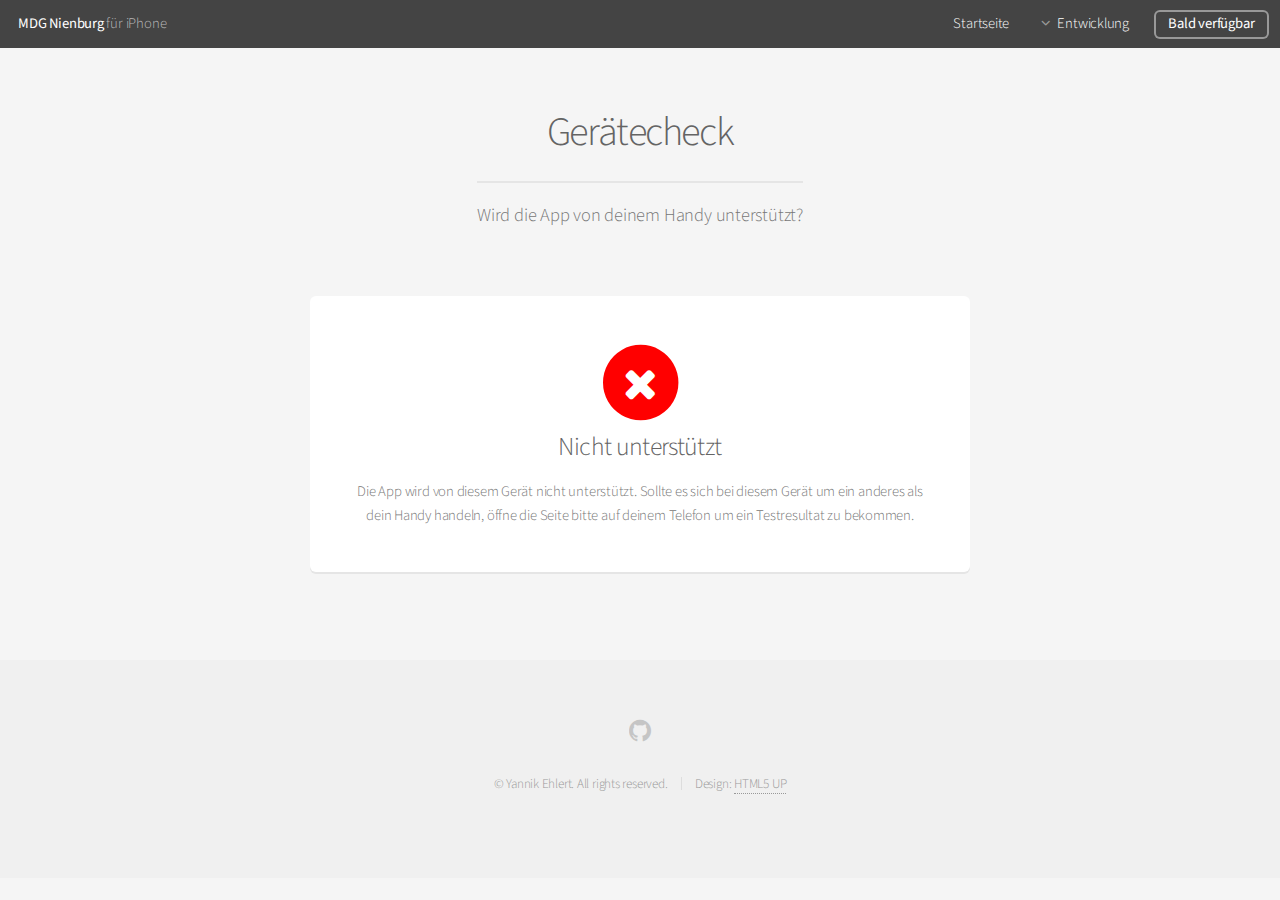
==== commit 1a9fbadb: "fix check on non-iOS devices" ====
--- a/check.html
+++ b/check.html
@@ -19,32 +19,44 @@
 		<script src="js/init.js"></script>
 		<script>
 		var agent = navigator.userAgent.toLowerCase();
+		function iOSversion() {
+		  if (/iP(hone|od|ad)/.test(navigator.platform)) {
+		    // supports iOS 2.0 and later: <http://bit.ly/TJjs1V>
+		    var v = (navigator.appVersion).match(/OS (\d+)_(\d+)_?(\d+)?/);
+		    return [parseInt(v[1], 10), parseInt(v[2], 10), parseInt(v[3] || 0, 10)];
+		  }
+		  return false;
+		}
+		var ver = iOSversion();
 		var validate = {
 			Android: function() {
 				return /android/i.test(agent);
 			},
-			iOS7: function() {
-				return /(iphone|ipod|ipad).* os 7_/.test(agent);
+			iOS: function(version) {
+				if (typeof ver === "boolean") {
+					return false;
+				}
+				return ver[0] == version;
 			},
-			iOS8: function() {
-				return /(iphone|ipod|ipad).* os 8_/.test(agent);
+			later: function(version) {
+				if (typeof ver === "boolean") {
+					return false;
+				}
+				return ver[0] >= version;
 			},
 			iPhone4: function() {
 				return window.screen.height == (960 / 2);
-			},
-			any: function() {
-				return (validate.Android() || isMobile.BlackBerry() || validate.iOS() || isMobile.Windows());
 			}
 		};
 		$(function () {
 			$('#jsdisabled').hide();
-			if (validate.iPhone4() && (validate.iOS7()||validate.iOS8())) {
+			if (validate.iPhone4() && validate.later(7)) {
 				$('#iphone4').fadeIn();
-			} else if (validate.iOS7()) {
+			} else if (validate.iOS(7)) {
 				$('#ios7').fadeIn();
 			} else if (validate.Android()) {
 				$('#android').fadeIn();
-			} else if (validate.iOS8()) {
+			} else if (validate.later(8)) {
 				$('#supported').fadeIn();
 			} else {
 				$('#notsupported').fadeIn();
@@ -78,7 +90,7 @@
 				<h1><a href="javascript:void(0)">MDG Nienburg</a> für iPhone</h1>
 				<nav id="nav">
 					<ul>
-						<li><a href="index.html">Startseite</a></li>
+						<li><a href="index.html#noanim">Startseite</a></li>
 						<li>
 							<a href="" class="icon fa-angle-down">Entwicklung</a>
 							<ul>
@@ -87,7 +99,7 @@
 								<li><a href="contact.html">Funktionswunsch / Bugs</a></li>
 							</ul>
 						</li>
-						<li><a href="download.html" class="button">Download</a></li>
+						<li><a href="javascript:void(0)" class="button">Bald verfügbar</a></li>
 					</ul>
 				</nav>
 			</header>
@@ -152,11 +164,11 @@
 			
 		<!-- Footer -->
 			<footer id="footer">
-				<!--ul class="icons">
-					<li><a href="#" class="icon fa-twitter"><span class="label">Twitter</span></a></li>
-					<li><a href="#" class="icon fa-facebook"><span class="label">Facebook</span></a></li>
-					<li><a href="#" class="icon fa-github"><span class="label">Github</span></a></li>
-				</ul-->
+				<ul class="icons">
+					<!--li><a href="#" class="icon fa-twitter"><span class="label">Twitter</span></a></li>
+					<li><a href="#" class="icon fa-facebook"><span class="label">Facebook</span></a></li-->
+					<li><a href="https://github.com/MDG-Apps" class="icon fa-github"><span class="label">Github</span></a></li>
+				</ul>
 				<ul class="copyright">
 					<li>&copy; Yannik Ehlert. All rights reserved.</li><li>Design: <a href="http://html5up.net">HTML5 UP</a></li>
 				</ul>
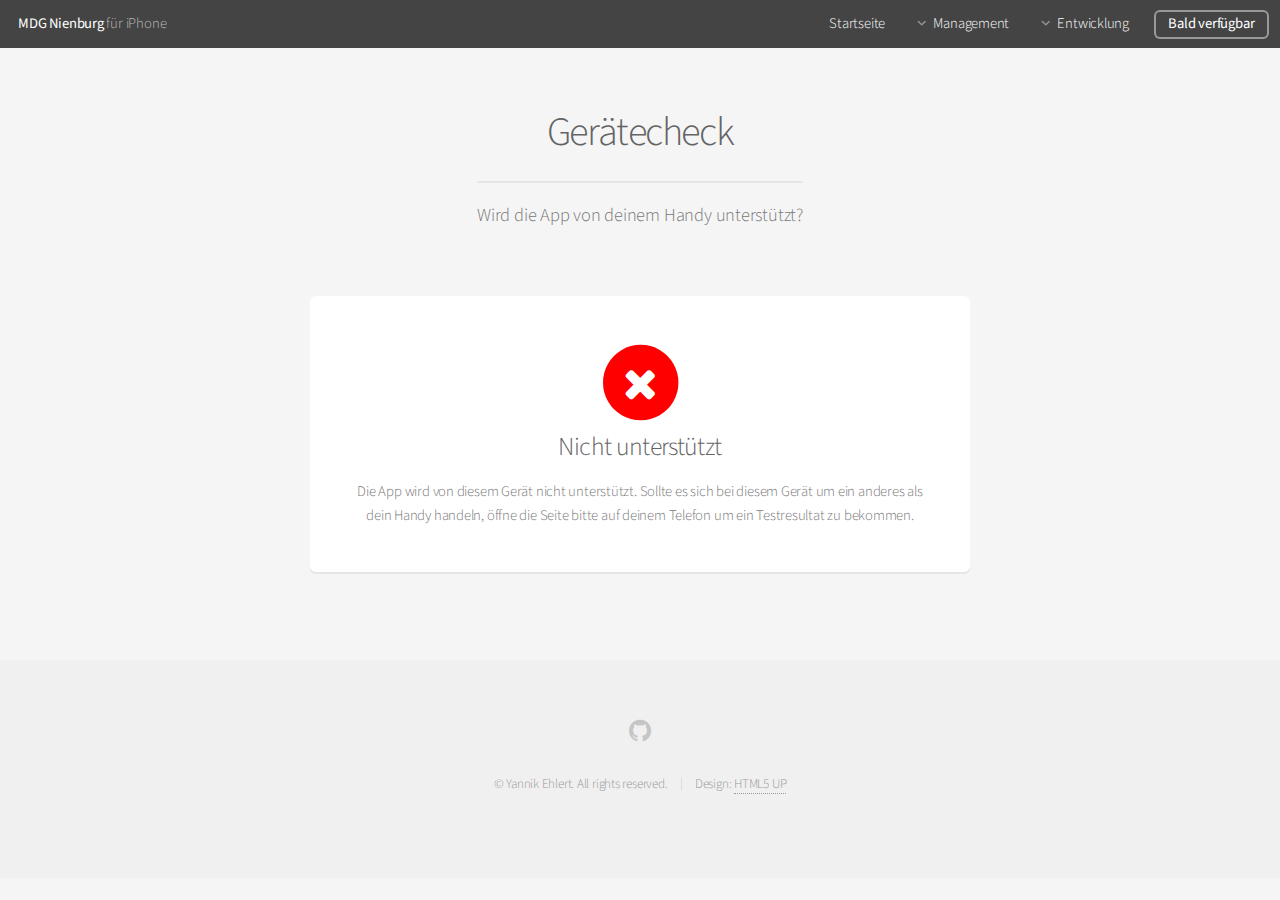
==== commit 51aa1821: "add login and registration possibilities" ====
--- a/check.html
+++ b/check.html
@@ -92,6 +92,13 @@
 					<ul>
 						<li><a href="index.html#noanim">Startseite</a></li>
 						<li>
+							<a href="" class="icon fa-angle-down">Management</a>
+							<ul>
+								<li><a href="login.html">Login</a></li>
+								<li><a href="register.html">Registrieren</a></li>
+							</ul>
+						</li>
+						<li>
 							<a href="" class="icon fa-angle-down">Entwicklung</a>
 							<ul>
 								<li><a href="team.html">Team</a></li>
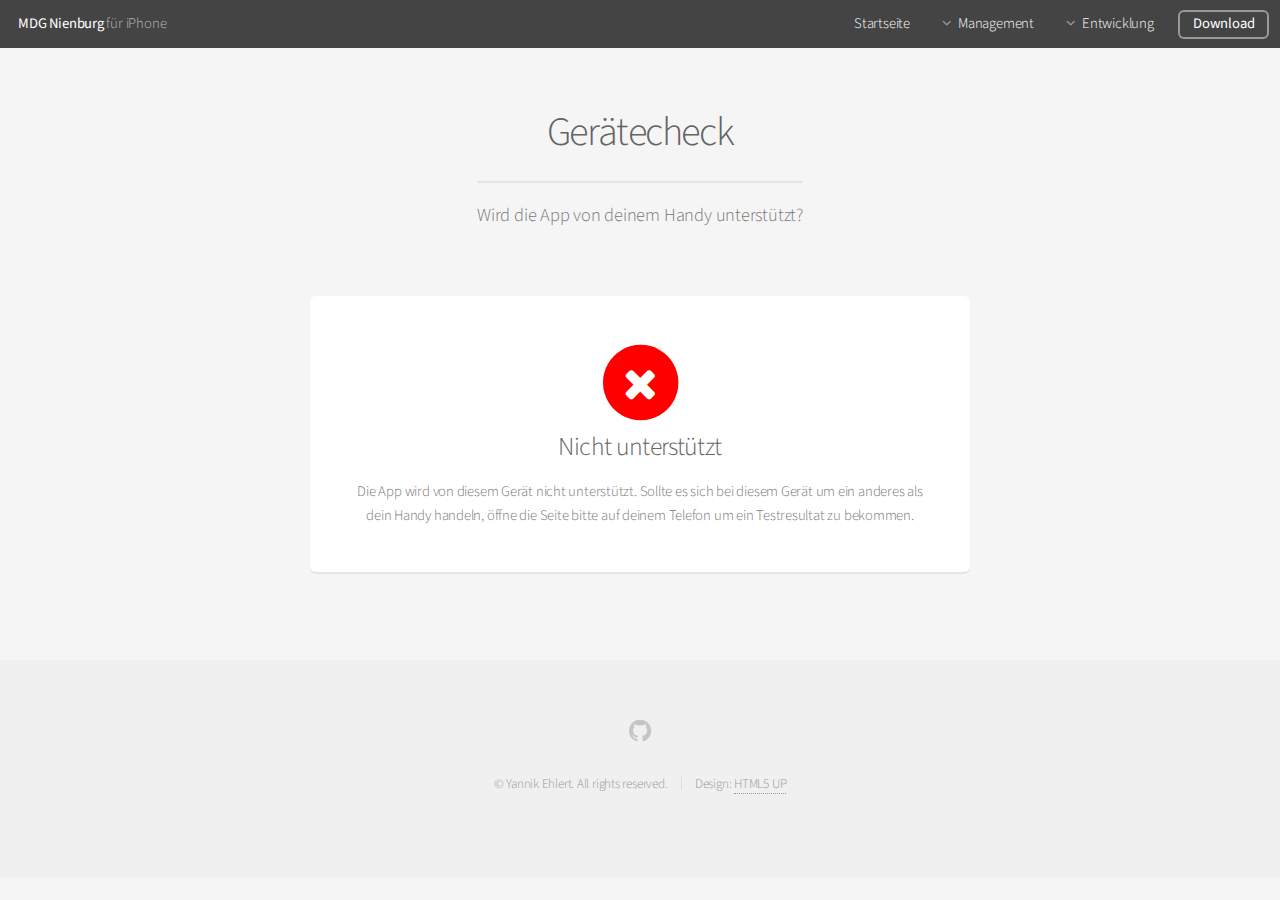
==== commit b1f788a9: "app is finally available!" ====
--- a/check.html
+++ b/check.html
@@ -106,7 +106,7 @@
 								<li><a href="contact.html">Funktionswunsch / Bugs</a></li>
 							</ul>
 						</li>
-						<li><a href="javascript:void(0)" class="button">Bald verfügbar</a></li>
+						<li><a href="download.html" class="button">Download</a></li>
 					</ul>
 				</nav>
 			</header>
